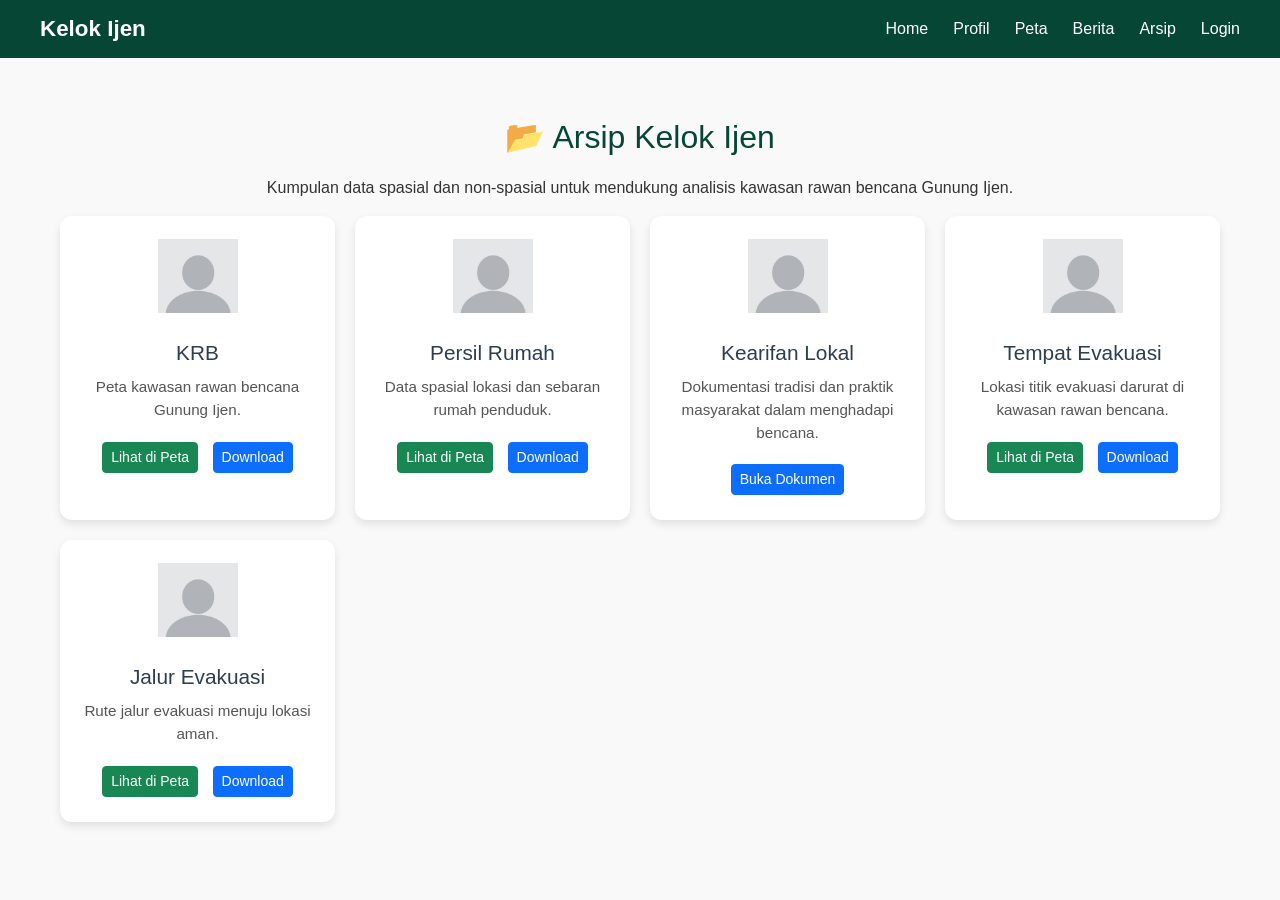
==== About/arsip.html @ 6c5ad54d "first commit" ====
<!DOCTYPE html>
<html lang="id">
<head>
  <meta charset="UTF-8">
  <meta name="viewport" content="width=device-width, initial-scale=1.0">
  <title>Arsip Kelok Ijen</title>
  <link rel="stylesheet" href="https://cdn.jsdelivr.net/npm/bootstrap@5.3.0/dist/css/bootstrap.min.css">
  <link rel="stylesheet" href="../css/arsip.css">
</head>
<body>

  <!-- Navbar -->
  <nav class="navbar">
    <a href="#" class="logo">Kelok Ijen</a>
    <ul>
        <li><a href="../index.html">Home</a></li>
        <li><a href="profil.html">Profil</a></li>
        <li><a href="peta.html">Peta</a></li>
        <li><a href="berita.html">Berita</a></li>
        <li><a href="arsip.html">Arsip</a></li>
        <li><a href="login.html">Login</a></li>
    </ul>
  </nav>

  <!-- Arsip Section -->
  <div class="arsip-section">
    <h2>📂 Arsip Kelok Ijen</h2>
    <p>Kumpulan data spasial dan non-spasial untuk mendukung analisis kawasan rawan bencana Gunung Ijen.</p>

    <div class="arsip-grid">
      <!-- Card KRB -->
      <div class="arsip-card">
        <img src="../img/Gada gambar.jpg" alt="KRB">
        <h3>KRB</h3>
        <p>Peta kawasan rawan bencana Gunung Ijen.</p>
        <a href="../data/KRB_Full.geojson" class="btn btn-success btn-sm" target="_blank">Lihat di Peta</a>
        <a href="../data/KRB_Full.geojson" class="btn btn-primary btn-sm" download>Download</a>
      </div>

      <!-- Card Persil Rumah -->
      <div class="arsip-card">
        <img src="../img/Gada gambar.jpg" alt="Persil Rumah">
        <h3>Persil Rumah</h3>
        <p>Data spasial lokasi dan sebaran rumah penduduk.</p>
        <a href="../data/Persil_Desa.geojson" class="btn btn-success btn-sm" target="_blank">Lihat di Peta</a>
        <a href="../data/Persil_Desa.geojson" class="btn btn-primary btn-sm" download>Download</a>
      </div>

      <!-- Card Kearifan Lokal -->
      <div class="arsip-card">
        <img src="../img/Gada gambar.jpg" alt="Kearifan Lokal">
        <h3>Kearifan Lokal</h3>
        <p>Dokumentasi tradisi dan praktik masyarakat dalam menghadapi bencana.</p>
        <a href="arsip/dokumen/kearifan.pdf" class="btn btn-primary btn-sm" target="_blank">Buka Dokumen</a>
      </div>

      <!-- Card Tempat Evakuasi -->
      <div class="arsip-card">
        <img src="../img/Gada gambar.jpg" alt="Tempat Evakuasi">
        <h3>Tempat Evakuasi</h3>
        <p>Lokasi titik evakuasi darurat di kawasan rawan bencana.</p>
        <a href="../data/T_Evakuasi_BWI.geojson" class="btn btn-success btn-sm" target="_blank">Lihat di Peta</a>
        <a href="../data/T_Evakuasi_BWS.geojson" class="btn btn-primary btn-sm" download>Download</a>
      </div>

      <!-- Card Jalur Evakuasi -->
      <div class="arsip-card">
        <img src="../img/Gada gambar.jpg" alt="Jalur Evakuasi">
        <h3>Jalur Evakuasi</h3>
        <p>Rute jalur evakuasi menuju lokasi aman.</p>
        <a href="../data/J_Evakuasi_BWI.geojson" class="btn btn-success btn-sm" target="_blank">Lihat di Peta</a>
        <a href="../data/J_Evakuasi_BWS.geojson" class="btn btn-primary btn-sm" download>Download</a>
      </div>
    </div>
  </div>

</body>
</html>
---- css/arsip.css ----
body {
  font-family: Arial, sans-serif;
  margin: 0;
  padding: 0;
  background: #f9f9f9;
  color: #333;
}

/* === NAVBAR (responsive ala profil) === */
.navbar {
  background: #064635;
  display: flex;
  justify-content: space-between;
  align-items: center;
  padding: 12px 40px;
  position: sticky;
  top: 0;
  z-index: 1000;
  flex-wrap: wrap;
}

.navbar .logo {
  color: white;
  font-size: 1.4rem;
  font-weight: bold;
  text-decoration: none;
}

.navbar ul {
  list-style: none;
  display: flex;
  margin: 0;
  padding: 0;
  flex-wrap: wrap;
}

.navbar ul li {
  margin-left: 25px;
}

.navbar ul li a {
  color: white;
  text-decoration: none;
  font-size: 1rem;
  transition: 0.3s;
}

.navbar ul li a:hover,
.navbar ul li a.active {
  text-decoration: underline;
}

/* === ARSIP SECTION === */
.arsip-section {
  max-width: 1200px;
  margin: 40px auto;
  padding: 20px;
  text-align: center;
}

.arsip-section h2 {
  font-size: 2rem;
  margin-bottom: 20px;
  color: #064635;
}

.arsip-grid {
  display: grid;
  grid-template-columns: repeat(auto-fit, minmax(250px, 1fr));
  gap: 20px;
}

.arsip-card {
  background: white;
  border-radius: 12px;
  padding: 20px;
  box-shadow: 0 4px 8px rgba(0,0,0,0.1);
  transition: transform 0.3s, box-shadow 0.3s;
}

.arsip-card:hover {
  transform: translateY(-6px);
  box-shadow: 0 8px 16px rgba(0,0,0,0.15);
}

.arsip-card img {
  width: 80px;
  height: 80px;
  object-fit: contain;
  margin-bottom: 15px;
}

.arsip-card h3 {
  margin: 10px 0;
  font-size: 1.3rem;
  color: #2c3e50;
}

.arsip-card p {
  font-size: 0.95rem;
  margin-bottom: 15px;
  color: #555;
}

.arsip-card .btn {
  margin: 5px;
}

/* ===================== */
/* MEDIA QUERIES */
/* ===================== */

/* Tablet (≤1024px) */
@media (max-width: 1024px) {
  .navbar {
    padding: 10px 20px;
  }

  .arsip-section h2 {
    font-size: 1.8rem;
  }

  .arsip-card h3 {
    font-size: 1.2rem;
  }

  .arsip-card p {
    font-size: 0.9rem;
  }
}

/* HP (≤768px) */
@media (max-width: 768px) {
  .navbar {
    padding: 10px 20px;
  }
  .navbar ul {
    justify-content: center;
    width: 100%;
  }
  .navbar ul li {
    margin-left: 15px;
    margin-top: 8px;
  }

  .arsip-section {
    margin: 20px auto;
    padding: 15px;
  }

  .arsip-section h2 {
    font-size: 1.5rem;
  }

  .arsip-grid {
    grid-template-columns: 1fr;
  }

  .arsip-card img {
    width: 70px;
    height: 70px;
  }

  .arsip-card h3 {
    font-size: 1.1rem;
  }

  .arsip-card p {
    font-size: 0.85rem;
  }
}

/* HP kecil (≤480px) */
@media (max-width: 480px) {
  .navbar .logo {
    font-size: 1.1rem;
  }
  .navbar ul li a {
    font-size: 0.9rem;
  }

  .arsip-section h2 {
    font-size: 1.3rem;
  }

  .arsip-card {
    padding: 15px;
  }

  .arsip-card img {
    width: 60px;
    height: 60px;
  }

  .arsip-card h3 {
    font-size: 1rem;
  }

  .arsip-card p {
    font-size: 0.8rem;
  }
}
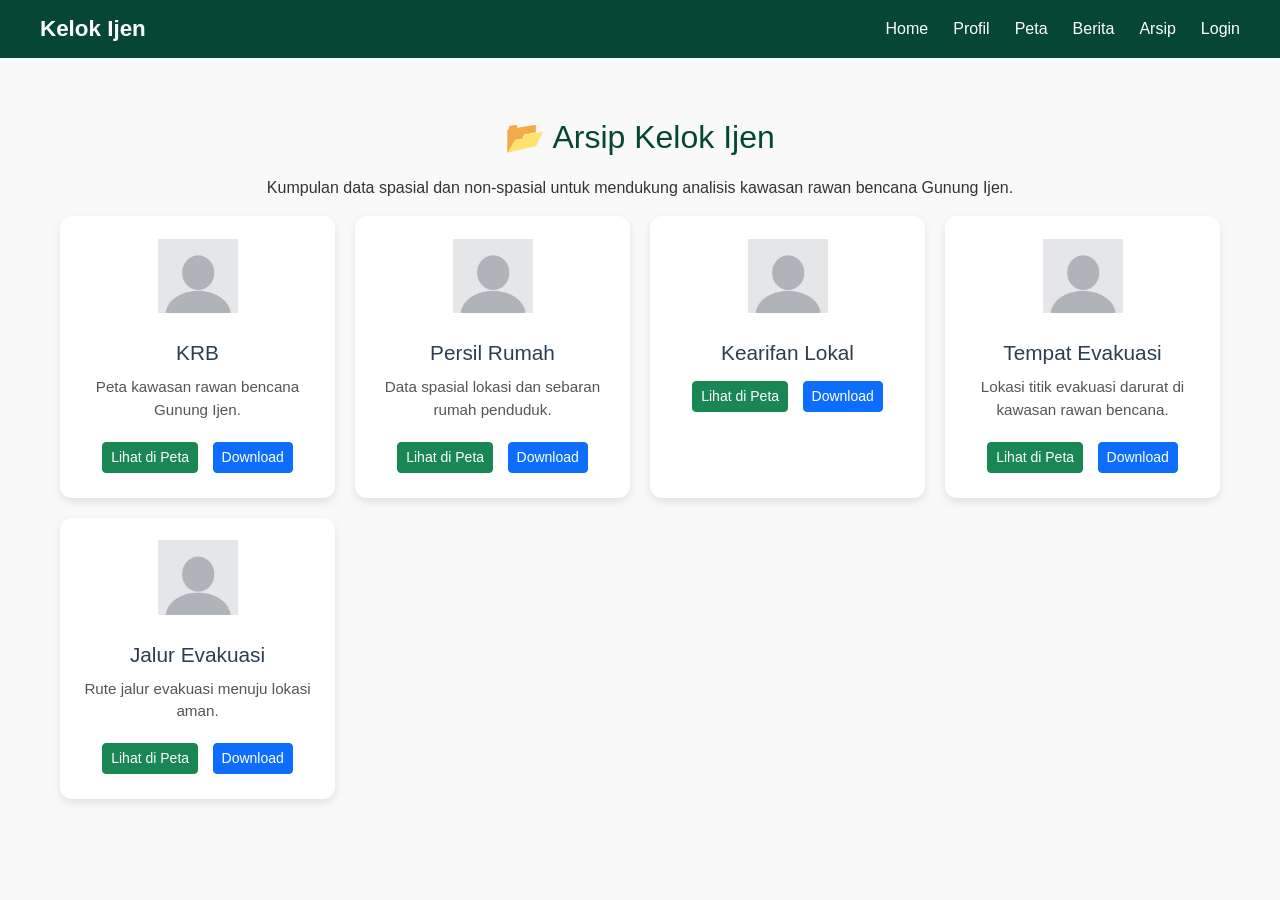
==== commit bb6e327a: "peta responsive" ====
--- a/About/arsip.html
+++ b/About/arsip.html
@@ -33,7 +33,7 @@
         <img src="../img/Gada gambar.jpg" alt="KRB">
         <h3>KRB</h3>
         <p>Peta kawasan rawan bencana Gunung Ijen.</p>
-        <a href="../data/KRB_Full.geojson" class="btn btn-success btn-sm" target="_blank">Lihat di Peta</a>
+       <a href="krb.html" class="btn btn-success btn-sm" target="_blank">Lihat di Peta</a>
         <a href="../data/KRB_Full.geojson" class="btn btn-primary btn-sm" download>Download</a>
       </div>
 
@@ -42,7 +42,7 @@
         <img src="../img/Gada gambar.jpg" alt="Persil Rumah">
         <h3>Persil Rumah</h3>
         <p>Data spasial lokasi dan sebaran rumah penduduk.</p>
-        <a href="../data/Persil_Desa.geojson" class="btn btn-success btn-sm" target="_blank">Lihat di Peta</a>
+        <a href="persil.html" class="btn btn-success btn-sm" target="_blank">Lihat di Peta</a>
         <a href="../data/Persil_Desa.geojson" class="btn btn-primary btn-sm" download>Download</a>
       </div>
 
@@ -50,8 +50,8 @@
       <div class="arsip-card">
         <img src="../img/Gada gambar.jpg" alt="Kearifan Lokal">
         <h3>Kearifan Lokal</h3>
-        <p>Dokumentasi tradisi dan praktik masyarakat dalam menghadapi bencana.</p>
-        <a href="arsip/dokumen/kearifan.pdf" class="btn btn-primary btn-sm" target="_blank">Buka Dokumen</a>
+        <a href="K_Lokal.html" class="btn btn-success btn-sm" target="_blank">Lihat di Peta</a>
+        <a href="../data/K_Lokal.geojson" class="btn btn-primary btn-sm" download>Download</a>
       </div>
 
       <!-- Card Tempat Evakuasi -->
@@ -59,7 +59,7 @@
         <img src="../img/Gada gambar.jpg" alt="Tempat Evakuasi">
         <h3>Tempat Evakuasi</h3>
         <p>Lokasi titik evakuasi darurat di kawasan rawan bencana.</p>
-        <a href="../data/T_Evakuasi_BWI.geojson" class="btn btn-success btn-sm" target="_blank">Lihat di Peta</a>
+        <a href="T_evakuasi.html" class="btn btn-success btn-sm" target="_blank">Lihat di Peta</a>
         <a href="../data/T_Evakuasi_BWS.geojson" class="btn btn-primary btn-sm" download>Download</a>
       </div>
 
@@ -68,7 +68,7 @@
         <img src="../img/Gada gambar.jpg" alt="Jalur Evakuasi">
         <h3>Jalur Evakuasi</h3>
         <p>Rute jalur evakuasi menuju lokasi aman.</p>
-        <a href="../data/J_Evakuasi_BWI.geojson" class="btn btn-success btn-sm" target="_blank">Lihat di Peta</a>
+        <a href="J_Evakuasi.html" class="btn btn-success btn-sm" target="_blank">Lihat di Peta</a>
         <a href="../data/J_Evakuasi_BWS.geojson" class="btn btn-primary btn-sm" download>Download</a>
       </div>
     </div>
